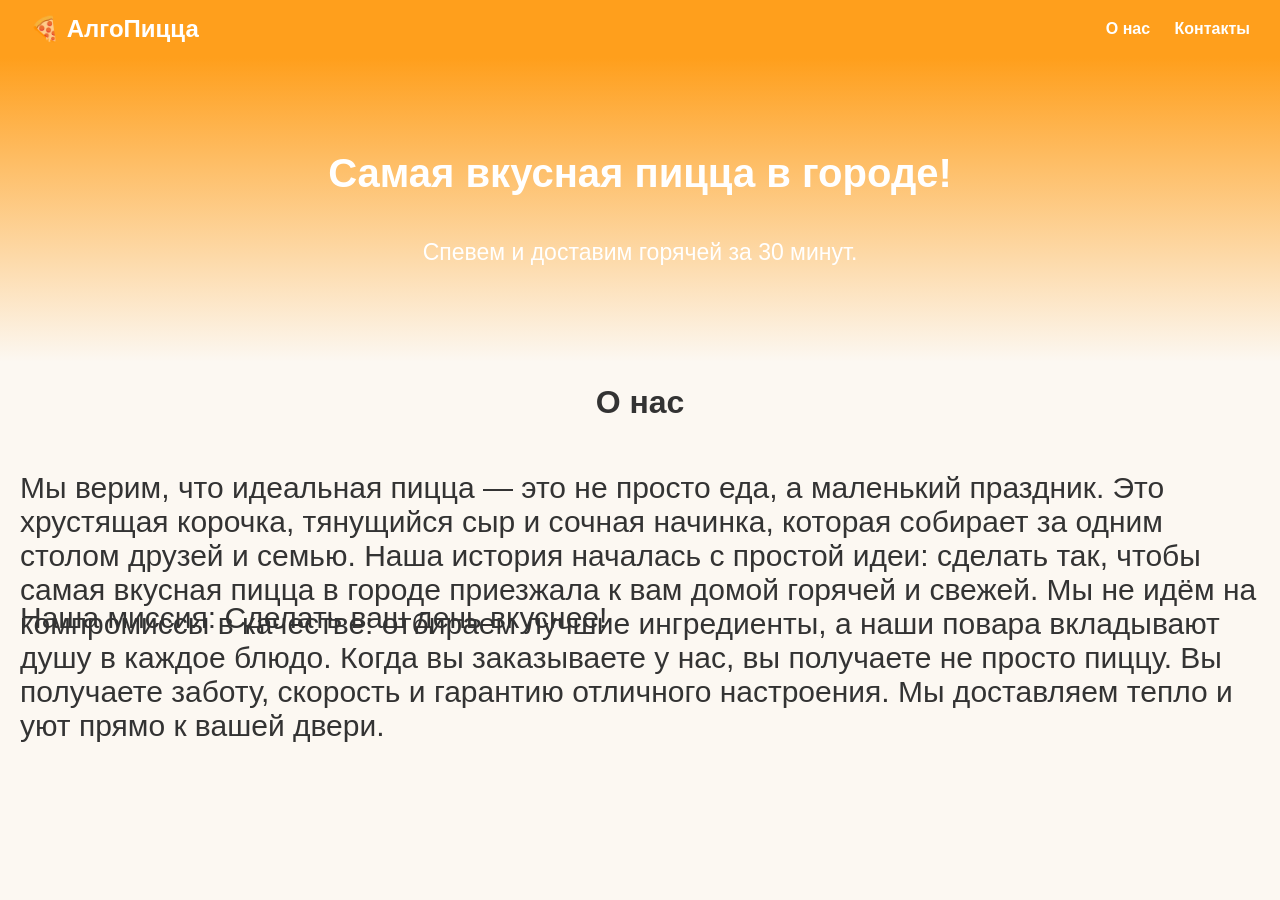
==== index2.html @ 98b43ba4 "Add files via upload" ====
<!DOCTYPE html>
<html> 
    <head>
        <meta charset="UTF-8">
        <title> пицца</title>
        <link rel="stylesheet" href="style.css">
    </head>
    <body>
        <header>
            <div class="logo">🍕 АлгоПицца</div>
            <nav>
            <a href="index2.html">О нас</a>
            <a href="#contacts">Контакты</a>
            </nav>
        </header>
        <section class="hero">
            <h1>Самая вкусная пицца в городе!</h1>
            <p>Спевем и доставим горячей за 30 минут.</p>
            </section>
            <main>
                 <h1></h1>
                <h1>О нас</h1>
                <p>Мы верим, что идеальная пицца — это не просто еда, а маленький праздник. Это хрустящая корочка, тянущийся сыр и сочная начинка, которая собирает за одним столом друзей и семью.

                    Наша история началась с простой идеи: сделать так, чтобы самая вкусная пицца в городе приезжала к вам домой горячей и свежей. Мы не идём на компромиссы в качестве: отбираем лучшие ингредиенты, а наши повара вкладывают душу в каждое блюдо.
                    
                    Когда вы заказываете у нас, вы получаете не просто пиццу. Вы получаете заботу, скорость и гарантию отличного настроения. Мы доставляем тепло и уют прямо к вашей двери.</p>
                <p>Наша миссия: Сделать ваш день вкуснее!</p>
            </main>
    </body>
</html>
---- style.css ----
body {
    font-family: Arial, sans-serif;
margin: 0;
padding: 0;
background-color: #fcf8f2;
color: #333;
}

                  
header {
background-color: #ff9f1c;
color: white;
padding: 15px 30px;
display: flex;
justify-content: space-between;
align-items: center;
}

.logo {
font-size: 24px;
font-weight: bold;
}

nav a {
color: white;
text-decoration: none;
margin-left: 20px;
font-weight: bold;
}

nav a:hover {
text-decoration: underline;
}


.hero {
    background-image: linear-gradient(#ff9f1c,#fcf8f2);
color: white;
text-align: center;
padding: 60px 20px;
}

.hero h1 {
font-size: 40px;
margin-bottom: 10px;
}

.btn {
display: inline-block;
background-color: #ff9f1c;
color: white;
padding: 12px 24px;
text-decoration: none;
border-radius: 5px;
font-weight: bold;
margin-top: 15px;
}


.menu-section {
padding: 40px 20px;
text-align: center;
}

.pizza-container {
display: flex;
justify-content: center;
gap: 20px;
flex-wrap: wrap;
margin-top: 20px;
}

.pizza-card {
background: white;
border-radius: 10px;
box-shadow: 0 4px 8px rgba(0,0,0,0.1);
width: 250px;
padding: 20px;
text-align: center;
}

.pizza-img {
font-size: 60px;
margin-bottom: 15px;
}

.pizza-card h3 {
margin: 10px 0;
}
.pizza-card p {
font-size: 14px;color: #666;
height: 45px;
}

.price {
display: block;
font-size: 18px;
font-weight: bold;
color: #e71d36;
margin: 15px 0;
}
.buy-btn {
background-color: #f7690a;
color: white;
border: none;
padding: 10px 20px;
border-radius: 5px;
font-weight: bold;
width: 100%;
}

.buy-btn:hover {
background-color: #ff9f1c;
}


footer {
    display: block;
    background-color: #011627;
    color: white;
    text-align: center;
    padding: 15px 0;
    margin-top: 40px;
}

.pizza-container {
    display: flex;
    justify-content: center; 
    align-items: center;     
    gap: 20px;
    flex-wrap: wrap;
    margin-top: 20px;
    width: 100%;             
}


.cake-card {
    background: white;
    border-radius: 10px;
    box-shadow: 0 4px 8px rgba(0,0,0,0.1);
    width: 250px;
    padding: 20px;
    display: flex;           
    flex-direction: column;  
    align-items: center;     
    text-align: center;   
}
.cake-container {
    display: flex;
    justify-content: center; 
    align-items: center;     
    gap: 20px;
    flex-wrap: wrap;
    margin-top: 20px;
    width: 100%;             
}


.cake-card {
    background: white;
    border-radius: 10px;
    box-shadow: 0 4px 8px rgba(0,0,0,0.1);
    width: 250px;
    padding: 20px;
    display: flex;           
    flex-direction: column;  
    align-items: center;     
    text-align: center; 
}                  
.cake-img {
    font-size: 60px;
    margin-bottom: 15px;
}

.cake-card h3 {
    margin: 10px 0;
}
.cake-card p {
    font-size: 14px;color: #666;
    height: 45px;
}
main h1 {
    text-align: center;
}
main p{
    height: 60px;
    font-size: 30px;
}

p{
    padding: 20px;
}
section p{
    font-size:23px;
    height: 20px;
}
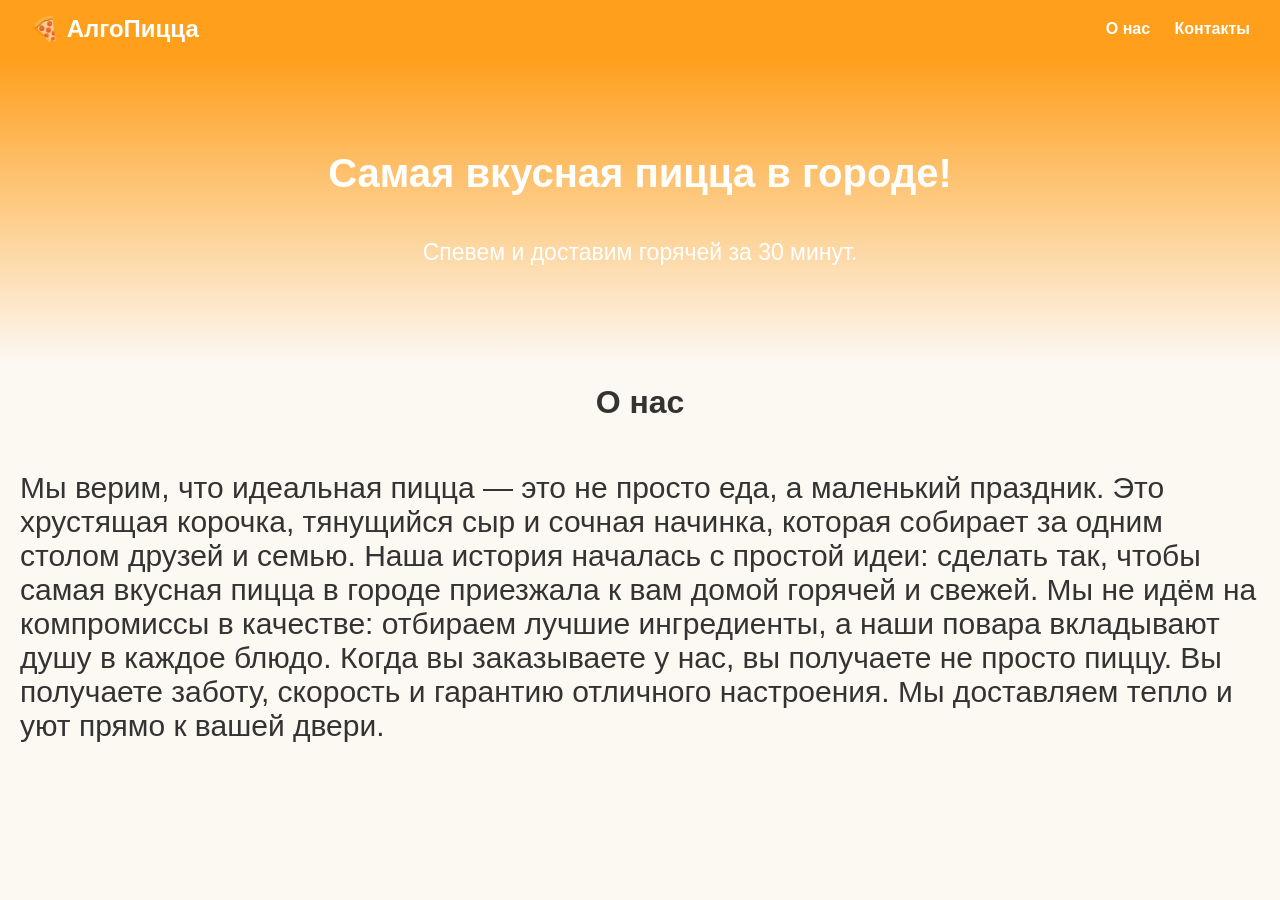
==== commit ba9baba1: "index2.html" ====
--- a/index2.html
+++ b/index2.html
@@ -25,7 +25,7 @@
                     Наша история началась с простой идеи: сделать так, чтобы самая вкусная пицца в городе приезжала к вам домой горячей и свежей. Мы не идём на компромиссы в качестве: отбираем лучшие ингредиенты, а наши повара вкладывают душу в каждое блюдо.
                     
                     Когда вы заказываете у нас, вы получаете не просто пиццу. Вы получаете заботу, скорость и гарантию отличного настроения. Мы доставляем тепло и уют прямо к вашей двери.</p>
-                <p>Наша миссия: Сделать ваш день вкуснее!</p>
+               
             </main>
     </body>
-</html> +</html> 
